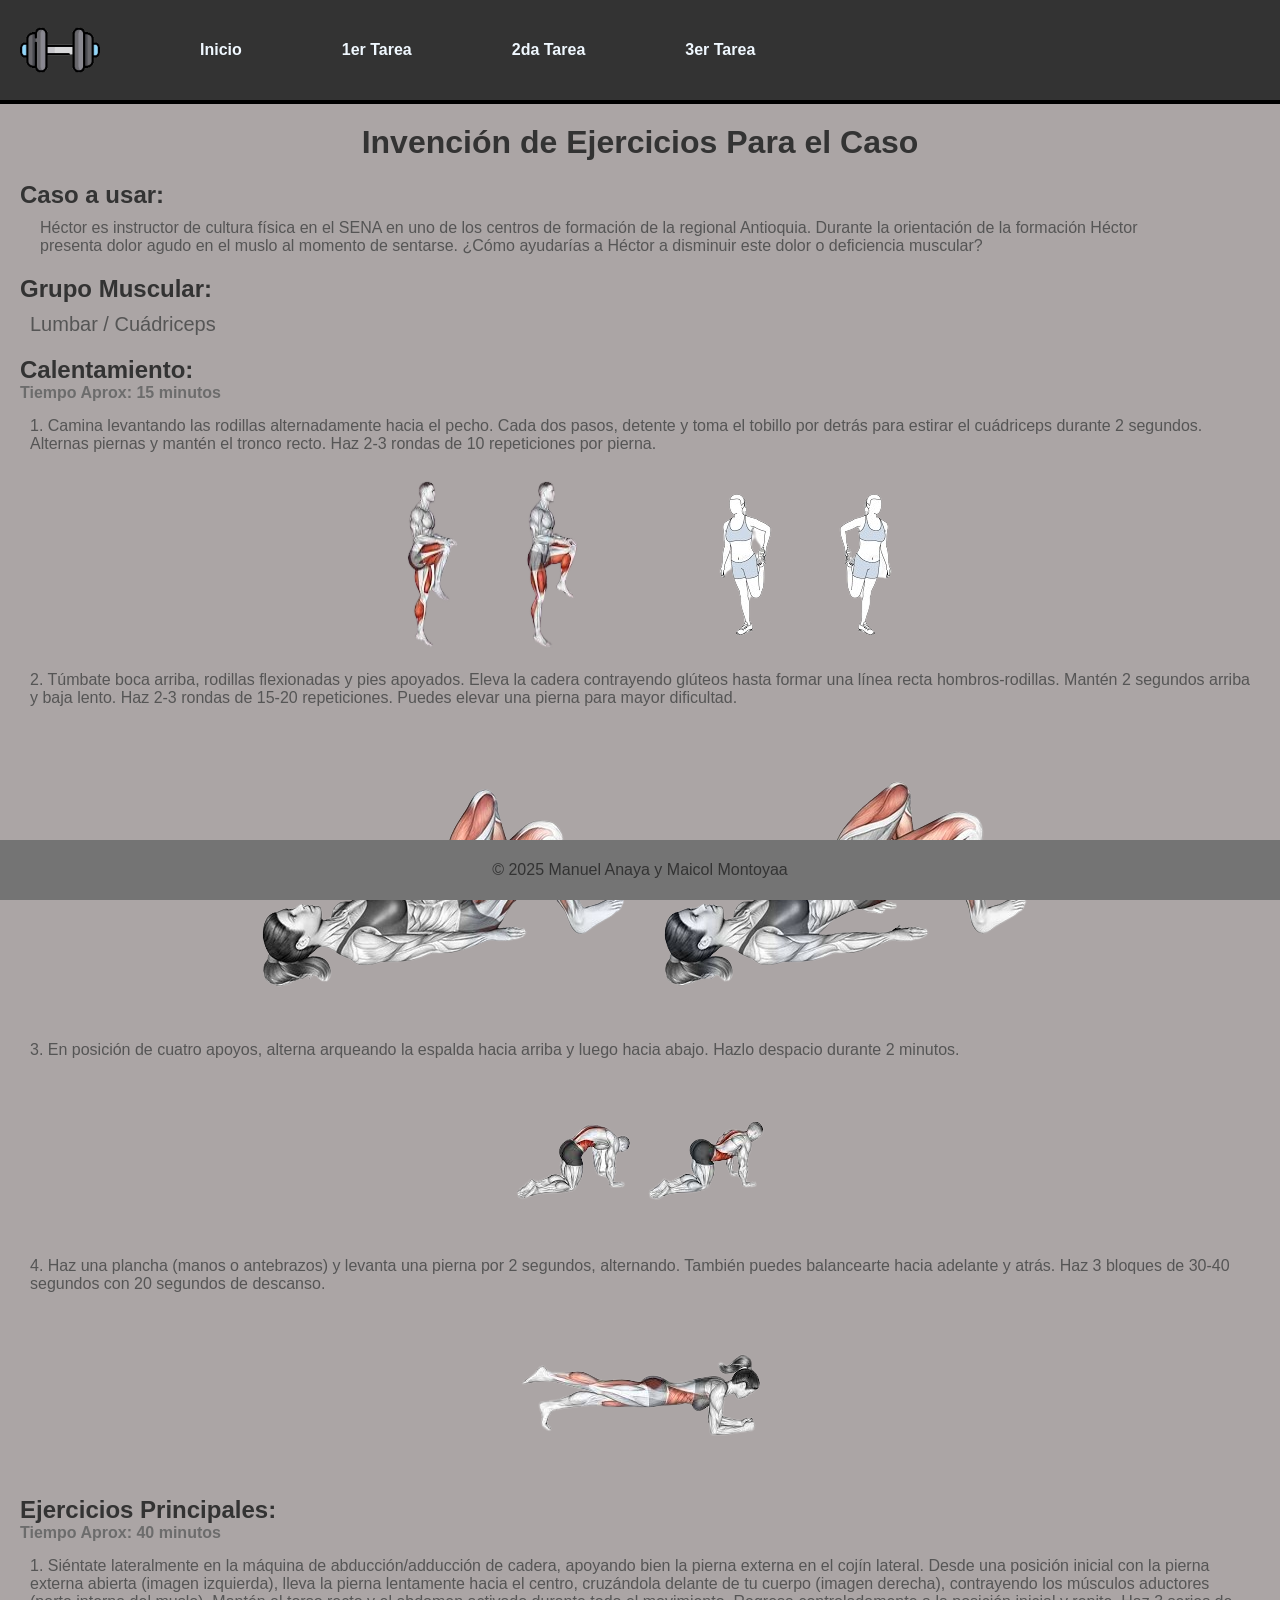
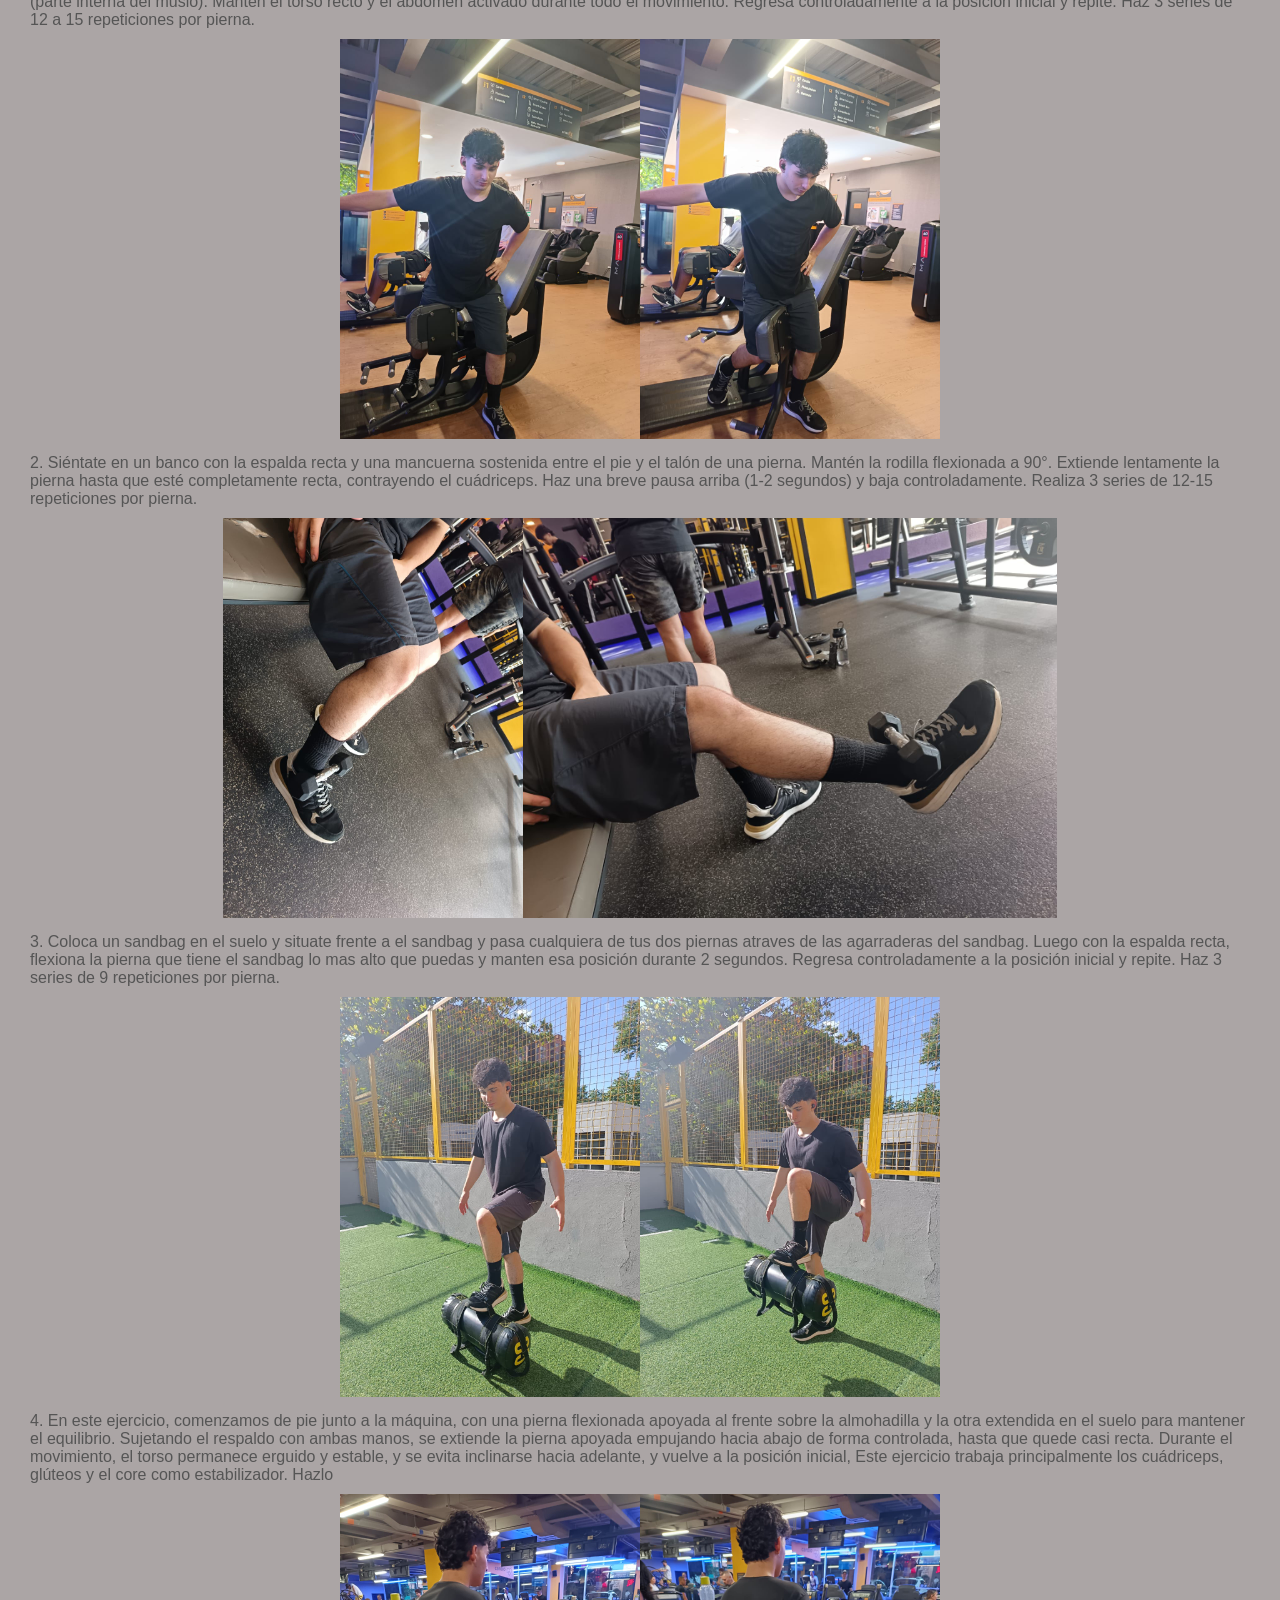
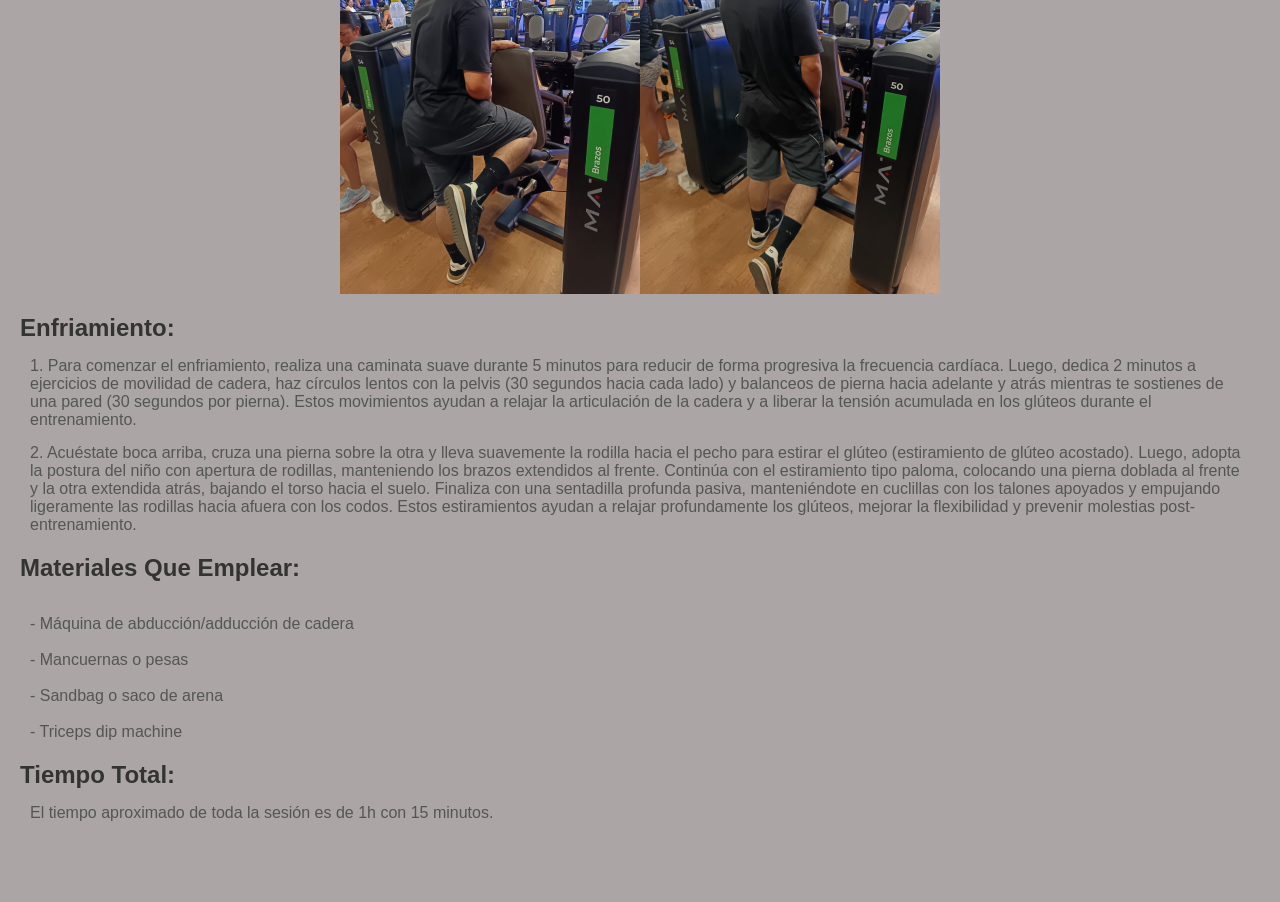
==== 1er Tarea.html @ 6b013495 "Cultura Física" ====
<!DOCTYPE html>
<html lang="es">
<head>
    <meta charset="UTF-8">
    <meta name="viewport" content="width=device-width, initial-scale=1.0">
    <title>Cultura Fisica - Manuel Anaya y Maicol Montoyaa</title>
    <link rel="stylesheet" href="index.css">
    <link rel="shortcut icon" href="assets/img/pesa-bg.ico" type="image/x-icon">
</head>
<body>
    <header>
        <img src="assets/img/pesa-bg.png" alt="">
              
        <nav>
            <ul>
                <li><a href="index.html">Inicio</a></li>
                <li><a href="1er Tarea.html">1er Tarea</a></li>
                <li><a href="2daTarea.html">2da Tarea</a></li>
                <li><a href="3erTarea.html">3er Tarea</a></li>
            </ul>
        </nav>
    </header>
    <main>
        <h1>Invención de Ejercicios Para el Caso</h1>
        <h2>Caso a usar:</h2>
        <p class="pt1">Héctor es instructor de cultura física en el SENA en uno de los centros de formación de la regional Antioquia. Durante la orientación de la formación Héctor presenta dolor agudo en el muslo al momento de sentarse. ¿Cómo ayudarías a Héctor a disminuir este dolor o deficiencia muscular?</p>
        <h2>Grupo Muscular:</h2>
        <p class="pt2">Lumbar / Cuádriceps</p>
        <h2>Calentamiento:</h2>
        <h4>Tiempo Aprox: 15 minutos</h4>
        <p class="pt3">1. Camina levantando las rodillas alternadamente hacia el pecho. Cada dos pasos, detente y toma el tobillo por detrás para estirar el cuádriceps durante 2 segundos. Alternas piernas y mantén el tronco recto. Haz 2-3 rondas de 10 repeticiones por pierna.</p>
        <div class="galeria">
            <img src="assets/img/1er_calentamiento-removebg-preview.png" class="1ercal" alt="">
            <img src="assets/img/1ercal.png" alt="">
        </div>    
        <p class="pt3">2. Túmbate boca arriba, rodillas flexionadas y pies apoyados. Eleva la cadera contrayendo glúteos hasta formar una línea recta hombros-rodillas. Mantén 2 segundos arriba y baja lento. Haz 2-3 rondas de 15-20 repeticiones. Puedes elevar una pierna para mayor dificultad.</p>
        <div class="galeria">
            <img src="assets/img/glute bridge.png" alt="glute blidge">
        </div>    
        <p class="pt3">3. En posición de cuatro apoyos, alterna arqueando la espalda hacia arriba y luego hacia abajo. Hazlo despacio durante 2 minutos.</p>
        <div class="galeria">
            <img src="assets/img/catcow.png" alt="catcow">
        </div>
        <p class="pt3">4. Haz una plancha (manos o antebrazos) y levanta una pierna por 2 segundos, alternando. También puedes balancearte hacia adelante y atrás. Haz 3 bloques de 30-40 segundos con 20 segundos de descanso.</p>
        <div class="galeria">
            <img src="assets/img/plank-leg-lifts-removebg-preview.png" alt="plancha">
        </div>
        <h2>Ejercicios Principales: </h2>  
        <h4>Tiempo Aprox: 40 minutos</h4> 
        <p class="pt1-1">1. Siéntate lateralmente en la máquina de abducción/adducción de cadera, apoyando bien la pierna externa en el cojín lateral.
        Desde una posición inicial con la pierna externa abierta (imagen izquierda), lleva la pierna lentamente hacia el centro, cruzándola delante de tu cuerpo (imagen derecha), contrayendo los músculos aductores (parte interna del muslo).
        Mantén el torso recto y el abdomen activado durante todo el movimiento.
        Regresa controladamente a la posición inicial y repite. Haz 3 series de 12 a 15 repeticiones por pierna.</p> 
        <div class="galeria2">
            <img src="assets/ejercicios inv/1er ej.jpg" alt="">
            <img src="assets/ejercicios inv/1er.1 ej.jpg" alt="">
        </div>
        <p class="pt1-1">2. Siéntate en un banco con la espalda recta y una mancuerna sostenida entre el pie y el talón de una pierna. Mantén la rodilla flexionada a 90°. Extiende lentamente la pierna hasta que esté completamente recta, contrayendo el cuádriceps. Haz una breve pausa arriba (1-2 segundos) y baja controladamente. Realiza 3 series de 12-15 repeticiones por pierna.</p>
        <div class="galeria2">
            <img src="assets/ejercicios inv/2ej.jpg" alt="">
            <img src="assets/ejercicios inv/2ej.2.jpg" alt="">
        </div>
        <p class="pt1-1">3. Coloca un sandbag en el suelo y situate frente a el sandbag y pasa cualquiera de tus dos piernas atraves de las agarraderas del sandbag. Luego con la espalda recta, flexiona la pierna que tiene el sandbag lo mas alto que puedas y manten esa posición durante 2 segundos. Regresa controladamente a la posición inicial y repite. Haz 3 series de 9 repeticiones por pierna.</p>
        <div class="galeria2">
            <img src="assets/ejercicios inv/3ej.jpg" alt="">
            <img src="assets/ejercicios inv/3ej 3.jpg" alt="">
        </div>
        <p class="pt1-1">4. En este ejercicio, comenzamos de pie junto a la máquina, con una pierna flexionada apoyada al frente sobre la almohadilla y la otra extendida en el suelo para mantener el equilibrio. Sujetando el respaldo con ambas manos, se extiende la pierna apoyada empujando hacia abajo de forma controlada, hasta que quede casi recta. Durante el movimiento, el torso permanece erguido y estable, y se evita inclinarse hacia adelante, y vuelve a la posición inicial, Este ejercicio trabaja principalmente los cuádriceps, glúteos y el core como estabilizador. Hazlo</p>   
        <div class="galeria2">
            <img src="assets/ejercicios inv/4ej.jpg" alt="">
            <img src="assets/ejercicios inv/4ej 4.jpg" alt="">
        </div> 
        <h2>Enfriamiento:</h2>
        <p class="pt1-1">1. Para comenzar el enfriamiento, realiza una caminata suave durante 5 minutos para reducir de forma progresiva la frecuencia cardíaca. Luego, dedica 2 minutos a ejercicios de movilidad de cadera, haz círculos lentos con la pelvis (30 segundos hacia cada lado) y balanceos de pierna hacia adelante y atrás mientras te sostienes de una pared (30 segundos por pierna). Estos movimientos ayudan a relajar la articulación de la cadera y a liberar la tensión acumulada en los glúteos durante el entrenamiento.</p>
        <p class="pt1-1">2. Acuéstate boca arriba, cruza una pierna sobre la otra y lleva suavemente la rodilla hacia el pecho para estirar el glúteo (estiramiento de glúteo acostado). Luego, adopta la postura del niño con apertura de rodillas, manteniendo los brazos extendidos al frente. Continúa con el estiramiento tipo paloma, colocando una pierna doblada al frente y la otra extendida atrás, bajando el torso hacia el suelo. Finaliza con una sentadilla profunda pasiva, manteniéndote en cuclillas con los talones apoyados y empujando ligeramente las rodillas hacia afuera con los codos. Estos estiramientos ayudan a relajar profundamente los glúteos, mejorar la flexibilidad y prevenir molestias post-entrenamiento.</p>
        <h2>Materiales Que Emplear:</h2>
        <p class="pt1-1">
            <br>- Máquina de abducción/adducción de cadera</br>
            <br> - Mancuernas o pesas</br>
            <br>- Sandbag o saco de arena</br>
            <br>- Triceps dip machine</br>
        </p>
        <h2>Tiempo Total:</h2>
        <p class="pt1-1">El tiempo aproximado de toda la sesión es de 1h con 15 minutos.</p>
    </main>
    <footer>
        <p class="footer">&copy; 2025 Manuel Anaya y Maicol Montoyaa</p>
    </footer> 
</body>
</html>
---- index.css ----
* {
    margin: 0;
    padding: 0;
    box-sizing: border-box;
}
.container {
    height: auto;
    overflow: visible;
}
body {
    font-family: Arial, sans-serif;
    background-color: #aba5a5;
    color: #333;
    padding-bottom: 80px;
}
header {
    background-color: #333;
    display: flex;
    align-items: center; 
    
    padding: 10px 20px;
    border-bottom: solid 4px #000;
}
header img {
    height: 80px;
}
nav ul {
    list-style: none;
    display: flex;
}
nav ul li {
    margin-left: 100px;
}
nav ul li a {
    color: aliceblue;
    text-decoration: none;
    font-weight: bold;
    transition: color 0.4s ease;
}
nav ul li a:hover {
    color: #ffcc00;
}


ol li a{
    color: #333;
    text-decoration: none;
    font-weight: bold;
    transition: color 0.4s ease;
    margin-left: 40px;
}
ol li a:hover {
    color: #ffcc00;
}

/* estilos de texto */

h1 {
    text-align: center;
    margin-top: 20px;
    color: #333;
}
h2 {
    text-align: left;
    margin-left: 20px;
    margin-top: 20px;
    color: #333;
}
h4 {
    text-align: left;
    margin-left: 20px;
    color: #6c6c6c;
}
p.Inicio {
    text-align: center;
    margin: 10px 0;
    color: #555;
}
p.pt1 {
    text-align: left;
    margin-top: 10px;
    margin-left: 40px;
    margin-right: 100px;
    color: #555;
}
p.pt2 {
    text-align: left;
    font-size: 20px;
    margin-left: 30px;
    margin-top: 10px;
    color: #555;
}
p.pt3 {
    text-align: left;
    margin-left: 30px;
    margin-right: 30px;
    margin-top: 15px;
    color: #555;
}
p.pt1-1 {
    text-align: left;
    margin-left: 30px;
    margin-right: 30px;
    margin-top: 15px;
    color: #555;
}
p.footer {
    position: fixed;
    bottom: 0;
    width: 100%;
    background-color: #747474;
    padding: 15px;
    min-height: 60px;
    display: flex;
    align-items: center;
    justify-content: center;
    z-index: 1000;
}
/* Fin de estilos texto*/
/*Imagenes Tarea 1*/
.galeria{
    display: flex;
    justify-content: center;
    flex-wrap: wrap;
    gap: 20px;
    margin-top: 20px;
}
.galeria2{
    display: flex;
    justify-content: center;
    height: 400px;
    margin-top: 10px;
}
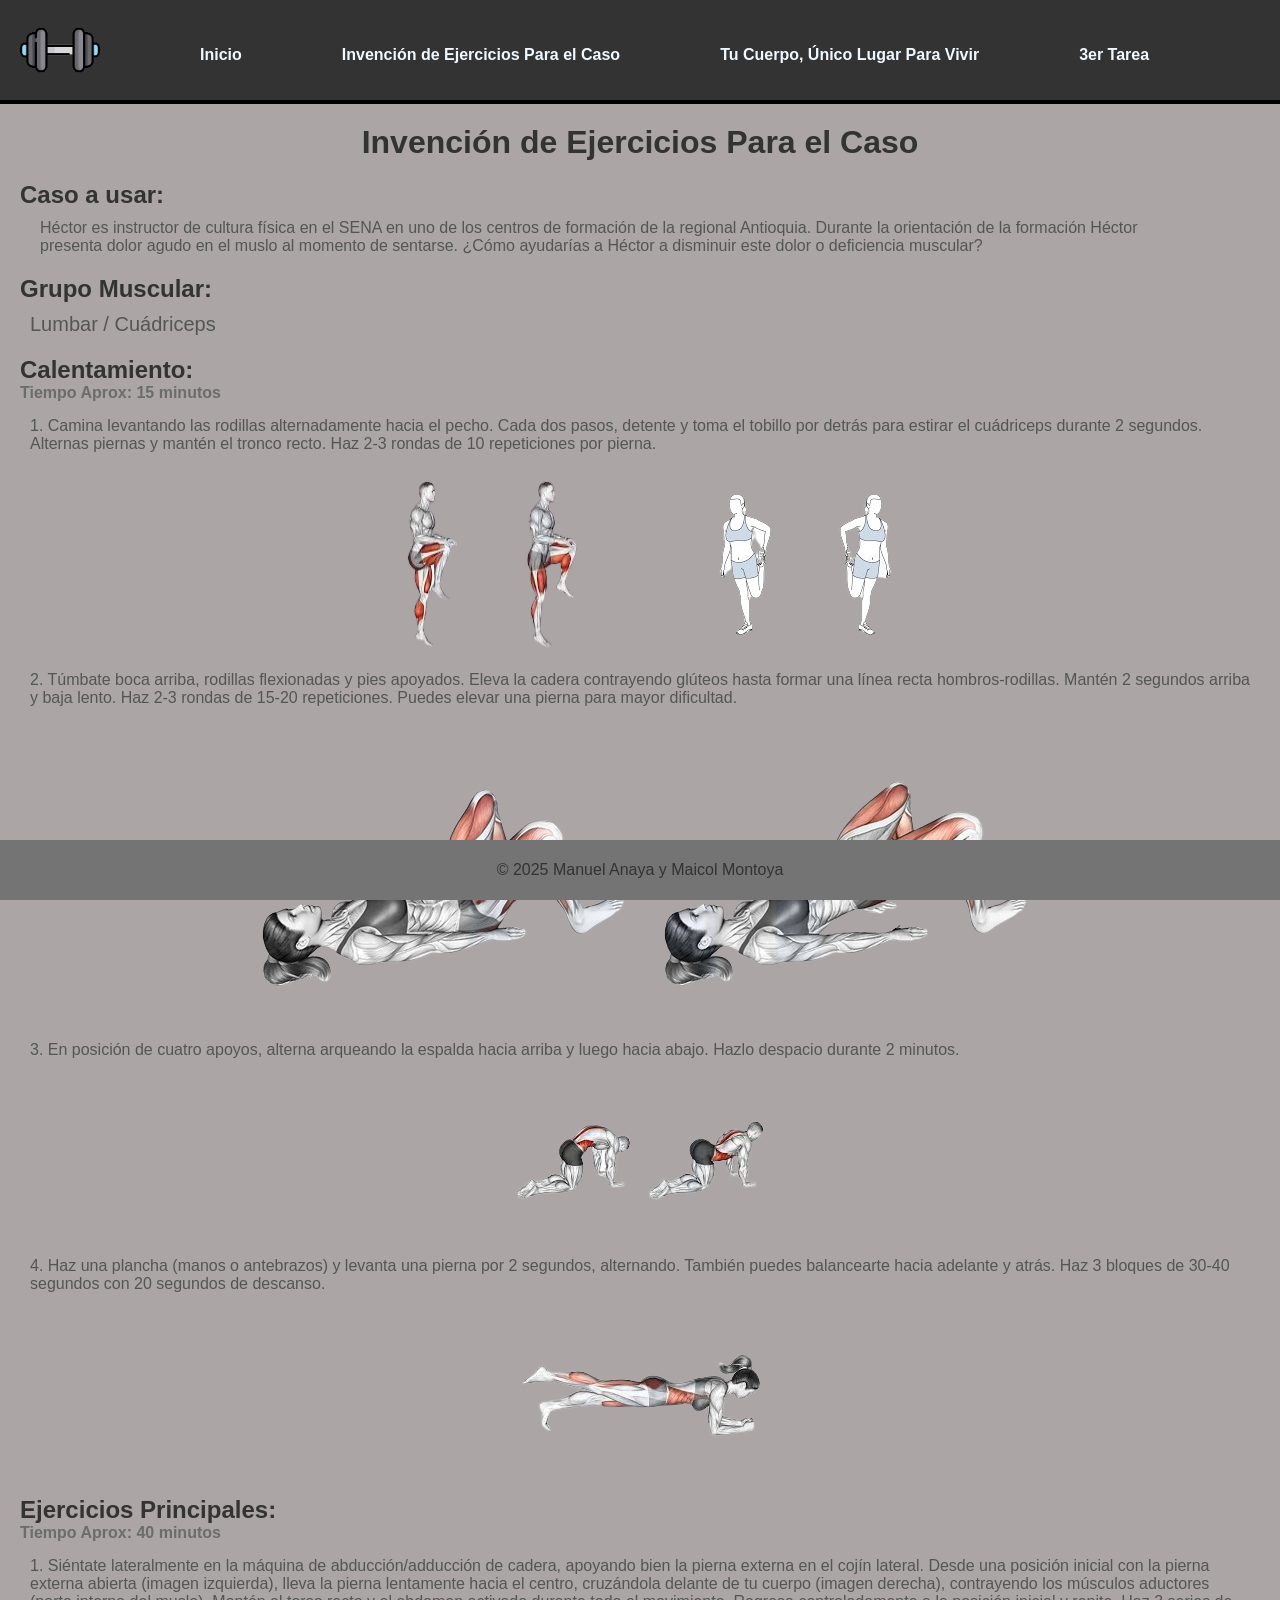
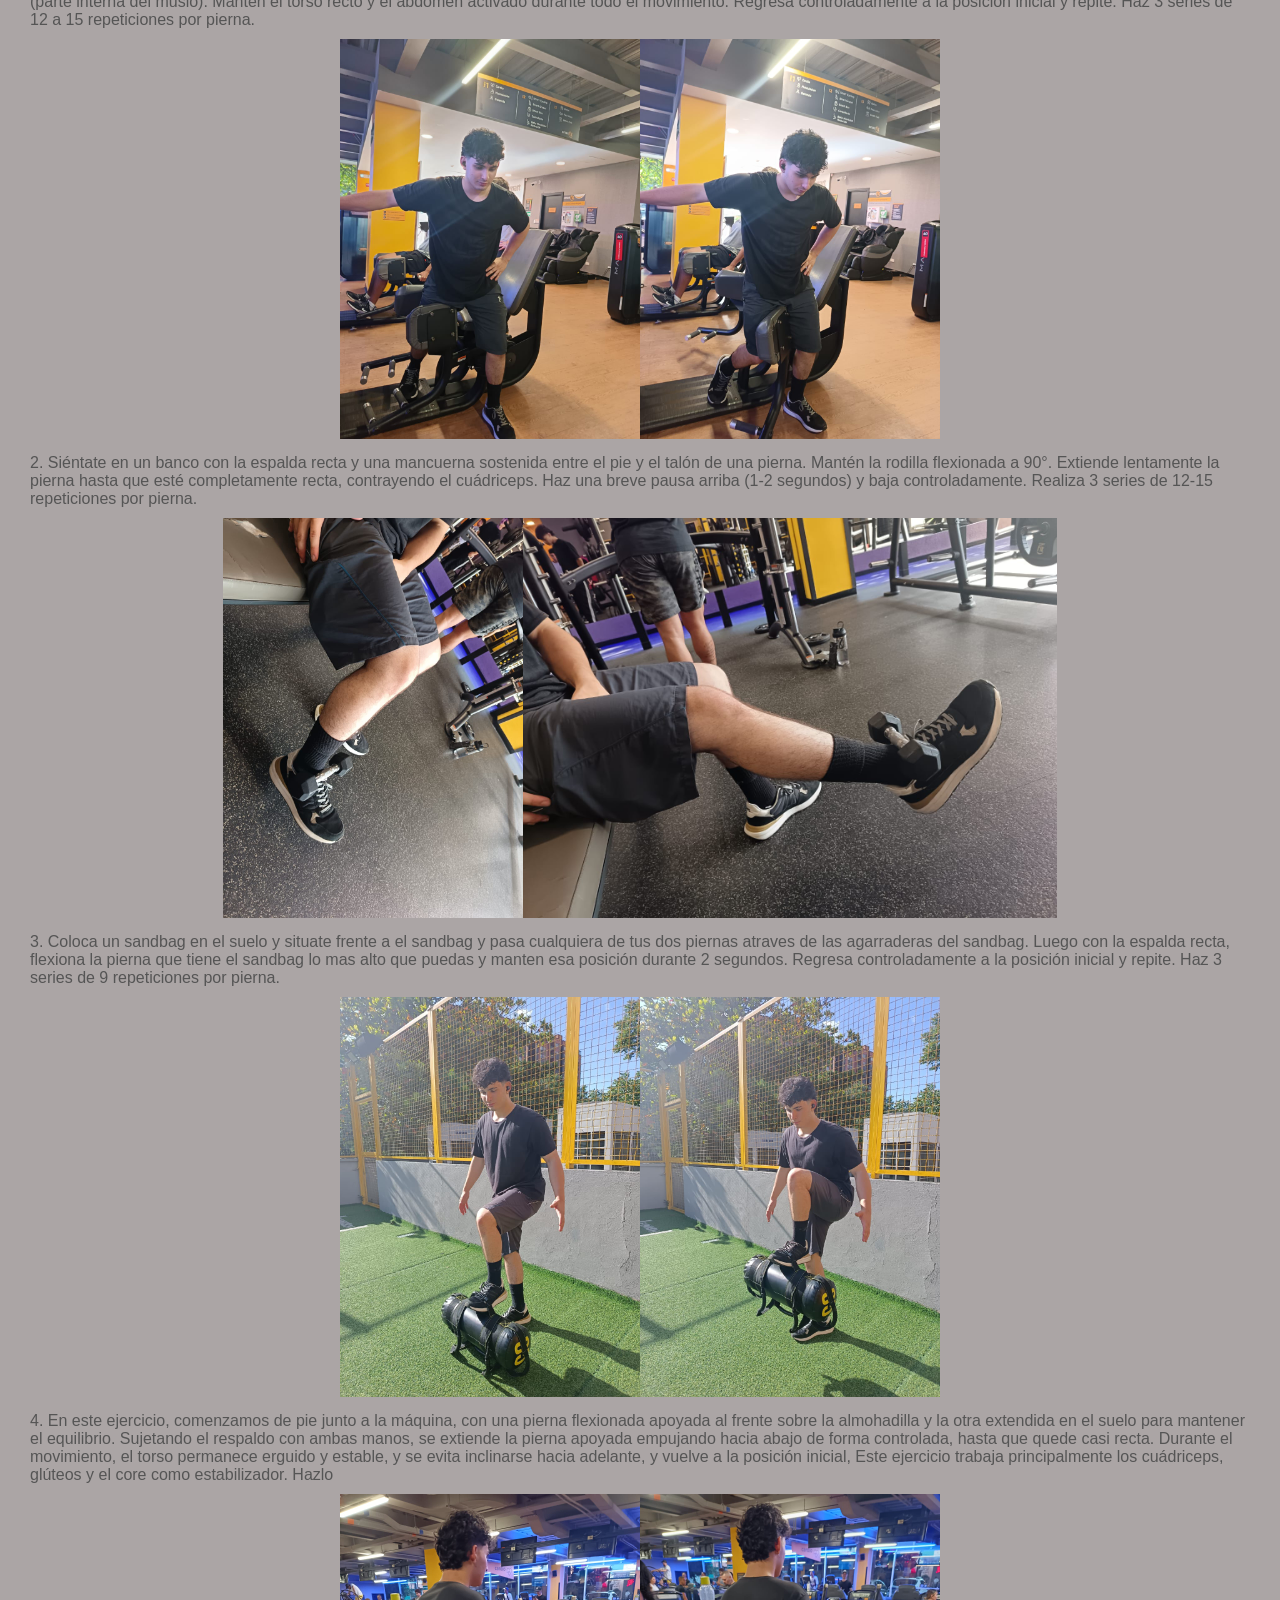
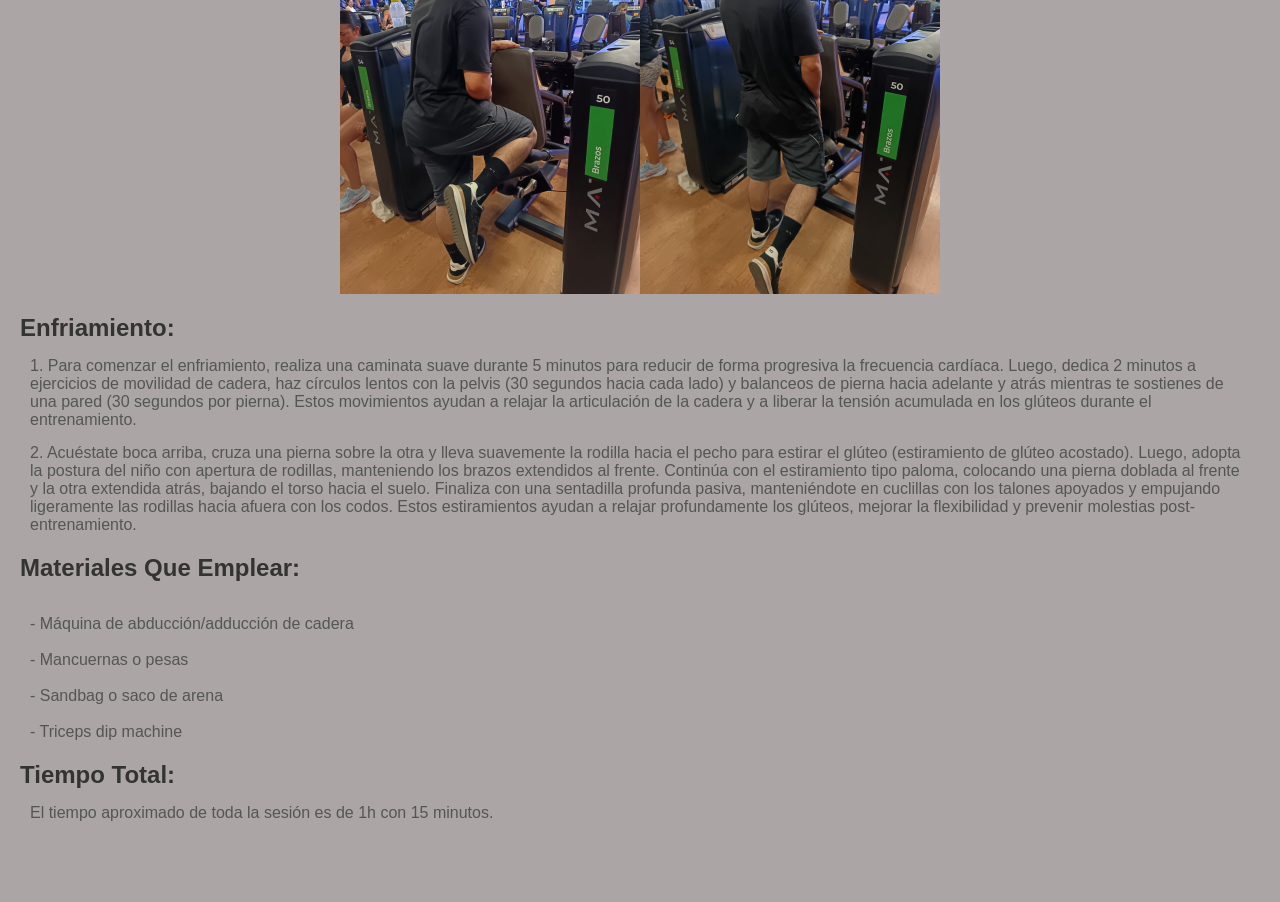
==== commit 5455bac7: "Cambios para 2da Tarea" ====
--- a/1er Tarea.html
+++ b/1er Tarea.html
@@ -14,8 +14,8 @@
         <nav>
             <ul>
                 <li><a href="index.html">Inicio</a></li>
-                <li><a href="1er Tarea.html">1er Tarea</a></li>
-                <li><a href="2daTarea.html">2da Tarea</a></li>
+                <li><a href="1er Tarea.html">Invención de Ejercicios Para el Caso</a></li>
+                <li><a href="2daTarea.html">Tu Cuerpo, Único Lugar Para Vivir</a></li>
                 <li><a href="3erTarea.html">3er Tarea</a></li>
             </ul>
         </nav>
@@ -30,20 +30,20 @@
         <h4>Tiempo Aprox: 15 minutos</h4>
         <p class="pt3">1. Camina levantando las rodillas alternadamente hacia el pecho. Cada dos pasos, detente y toma el tobillo por detrás para estirar el cuádriceps durante 2 segundos. Alternas piernas y mantén el tronco recto. Haz 2-3 rondas de 10 repeticiones por pierna.</p>
         <div class="galeria">
-            <img src="assets/img/1er_calentamiento-removebg-preview.png" class="1ercal" alt="">
-            <img src="assets/img/1ercal.png" alt="">
+            <img src="assets/img/ejercicios inv/Calentamiento/1er_calentamiento-removebg-preview.png" class="1ercal" alt="">
+            <img src="assets/img/ejercicios inv/Calentamiento/1ercal.png" alt="">
         </div>    
         <p class="pt3">2. Túmbate boca arriba, rodillas flexionadas y pies apoyados. Eleva la cadera contrayendo glúteos hasta formar una línea recta hombros-rodillas. Mantén 2 segundos arriba y baja lento. Haz 2-3 rondas de 15-20 repeticiones. Puedes elevar una pierna para mayor dificultad.</p>
         <div class="galeria">
-            <img src="assets/img/glute bridge.png" alt="glute blidge">
+            <img src="assets/img/ejercicios inv/Calentamiento/glute bridge.png" alt="glute blidge">
         </div>    
         <p class="pt3">3. En posición de cuatro apoyos, alterna arqueando la espalda hacia arriba y luego hacia abajo. Hazlo despacio durante 2 minutos.</p>
         <div class="galeria">
-            <img src="assets/img/catcow.png" alt="catcow">
+            <img src="assets/img/ejercicios inv/Calentamiento/catcow.png" alt="catcow">
         </div>
         <p class="pt3">4. Haz una plancha (manos o antebrazos) y levanta una pierna por 2 segundos, alternando. También puedes balancearte hacia adelante y atrás. Haz 3 bloques de 30-40 segundos con 20 segundos de descanso.</p>
         <div class="galeria">
-            <img src="assets/img/plank-leg-lifts-removebg-preview.png" alt="plancha">
+            <img src="assets/img/ejercicios inv/Calentamiento/plank-leg-lifts-removebg-preview.png" alt="plancha">
         </div>
         <h2>Ejercicios Principales: </h2>  
         <h4>Tiempo Aprox: 40 minutos</h4> 
@@ -52,23 +52,23 @@
         Mantén el torso recto y el abdomen activado durante todo el movimiento.
         Regresa controladamente a la posición inicial y repite. Haz 3 series de 12 a 15 repeticiones por pierna.</p> 
         <div class="galeria2">
-            <img src="assets/ejercicios inv/1er ej.jpg" alt="">
-            <img src="assets/ejercicios inv/1er.1 ej.jpg" alt="">
+            <img src="assets/img/ejercicios inv/1er ej.jpg" alt="">
+            <img src="assets/img/ejercicios inv/1er.1 ej.jpg" alt="">
         </div>
         <p class="pt1-1">2. Siéntate en un banco con la espalda recta y una mancuerna sostenida entre el pie y el talón de una pierna. Mantén la rodilla flexionada a 90°. Extiende lentamente la pierna hasta que esté completamente recta, contrayendo el cuádriceps. Haz una breve pausa arriba (1-2 segundos) y baja controladamente. Realiza 3 series de 12-15 repeticiones por pierna.</p>
         <div class="galeria2">
-            <img src="assets/ejercicios inv/2ej.jpg" alt="">
-            <img src="assets/ejercicios inv/2ej.2.jpg" alt="">
+            <img src="assets/img/ejercicios inv/2ej.jpg" alt="">
+            <img src="assets/img/ejercicios inv/2ej.2.jpg" alt="">
         </div>
         <p class="pt1-1">3. Coloca un sandbag en el suelo y situate frente a el sandbag y pasa cualquiera de tus dos piernas atraves de las agarraderas del sandbag. Luego con la espalda recta, flexiona la pierna que tiene el sandbag lo mas alto que puedas y manten esa posición durante 2 segundos. Regresa controladamente a la posición inicial y repite. Haz 3 series de 9 repeticiones por pierna.</p>
         <div class="galeria2">
-            <img src="assets/ejercicios inv/3ej.jpg" alt="">
-            <img src="assets/ejercicios inv/3ej 3.jpg" alt="">
+            <img src="assets/img/ejercicios inv/3ej.jpg" alt="">
+            <img src="assets/img/ejercicios inv/3ej 3.jpg" alt="">
         </div>
         <p class="pt1-1">4. En este ejercicio, comenzamos de pie junto a la máquina, con una pierna flexionada apoyada al frente sobre la almohadilla y la otra extendida en el suelo para mantener el equilibrio. Sujetando el respaldo con ambas manos, se extiende la pierna apoyada empujando hacia abajo de forma controlada, hasta que quede casi recta. Durante el movimiento, el torso permanece erguido y estable, y se evita inclinarse hacia adelante, y vuelve a la posición inicial, Este ejercicio trabaja principalmente los cuádriceps, glúteos y el core como estabilizador. Hazlo</p>   
         <div class="galeria2">
-            <img src="assets/ejercicios inv/4ej.jpg" alt="">
-            <img src="assets/ejercicios inv/4ej 4.jpg" alt="">
+            <img src="assets/img/ejercicios inv/4ej.jpg" alt="">
+            <img src="assets/img/ejercicios inv/4ej 4.jpg" alt="">
         </div> 
         <h2>Enfriamiento:</h2>
         <p class="pt1-1">1. Para comenzar el enfriamiento, realiza una caminata suave durante 5 minutos para reducir de forma progresiva la frecuencia cardíaca. Luego, dedica 2 minutos a ejercicios de movilidad de cadera, haz círculos lentos con la pelvis (30 segundos hacia cada lado) y balanceos de pierna hacia adelante y atrás mientras te sostienes de una pared (30 segundos por pierna). Estos movimientos ayudan a relajar la articulación de la cadera y a liberar la tensión acumulada en los glúteos durante el entrenamiento.</p>
@@ -84,7 +84,7 @@
         <p class="pt1-1">El tiempo aproximado de toda la sesión es de 1h con 15 minutos.</p>
     </main>
     <footer>
-        <p class="footer">&copy; 2025 Manuel Anaya y Maicol Montoyaa</p>
+        <p class="footer">&copy; 2025 Manuel Anaya y Maicol Montoya</p>
     </footer> 
 </body>
 </html>
--- a/index.css
+++ b/index.css
@@ -9,7 +9,7 @@
 }
 body {
     font-family: Arial, sans-serif;
-    background-color: #aba5a5;
+    background-color: rgb(171, 165, 165);
     color: #333;
     padding-bottom: 80px;
 }
@@ -130,4 +130,20 @@
     justify-content: center;
     height: 400px;
     margin-top: 10px;
+}
+.galeria3{
+    display: flex;
+    justify-content: center;
+    flex-wrap: wrap;
+    border-radius: 20px;
+    margin: 5px;
+    height: 200px;
+
+}
+
+/*Lista*/
+ul li {
+    margin-left: 40px;
+    margin-top: 10px;
+    color: #555;
 }
